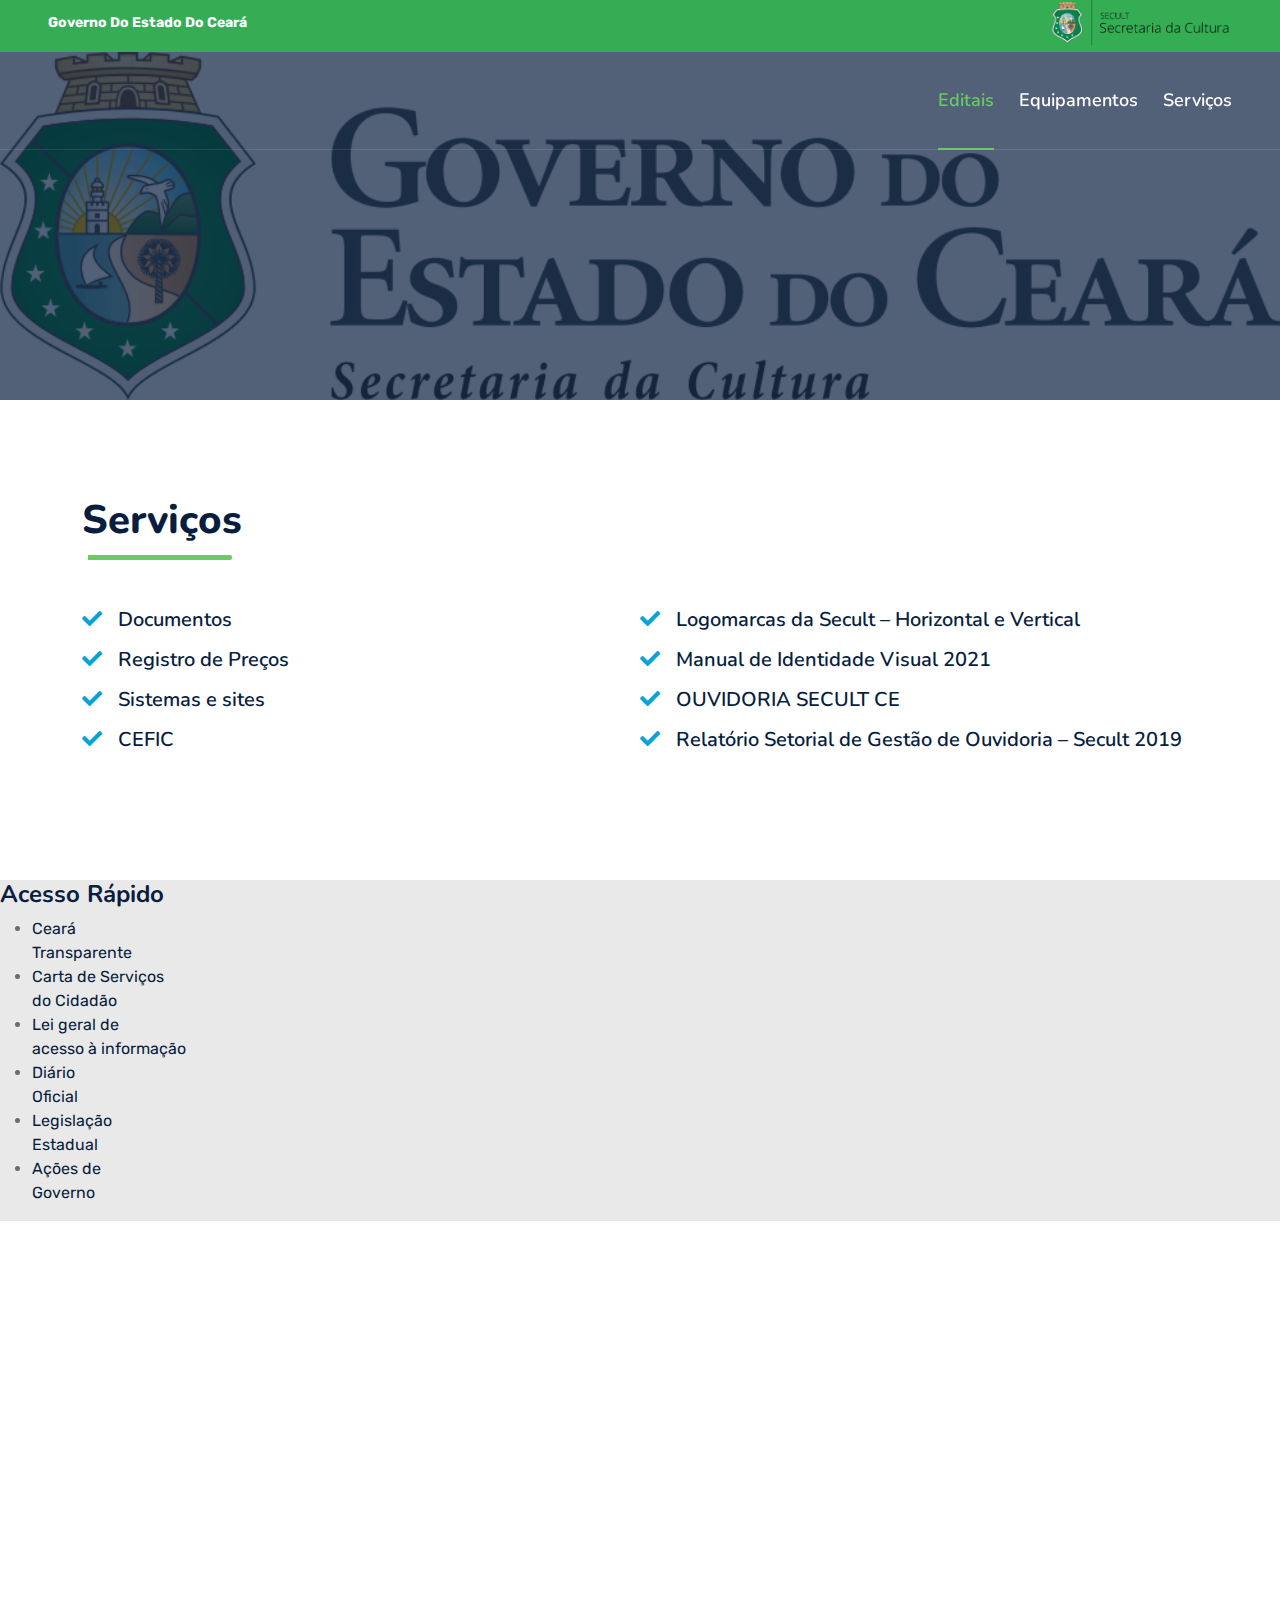
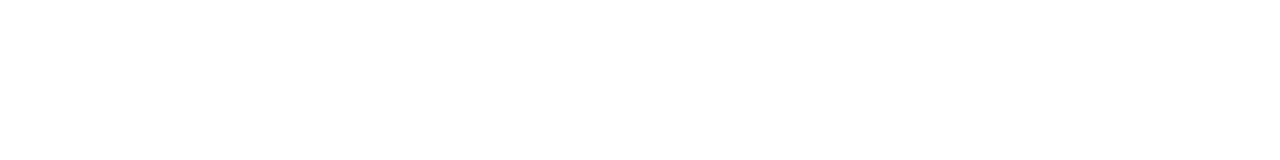
==== service.html @ 3d93ccb7 "Modificacao Servicos" ====
<!DOCTYPE html>
<html lang="en">

<head>
    <meta charset="utf-8">
    <title>Secretaria da Cultura</title>
    <meta content="width=device-width, initial-scale=1.0" name="viewport">
    <meta content="Free HTML Templates" name="keywords">
    <meta content="Free HTML Templates" name="description">

    <!-- Favicon -->
    <link href="img/favicon.ico" rel="icon">

    <!-- Google Web Fonts -->
    <link rel="preconnect" href="https://fonts.googleapis.com">
    <link rel="preconnect" href="https://fonts.gstatic.com" crossorigin>
    <link href="https://fonts.googleapis.com/css2?family=Nunito:wght@400;600;700;800&family=Rubik:wght@400;500;600;700&display=swap" rel="stylesheet">

    <!-- Icon Font Stylesheet -->
    <link href="https://cdnjs.cloudflare.com/ajax/libs/font-awesome/5.10.0/css/all.min.css" rel="stylesheet">
    <link href="https://cdn.jsdelivr.net/npm/bootstrap-icons@1.4.1/font/bootstrap-icons.css" rel="stylesheet">

    <!-- Libraries Stylesheet -->
    <link href="lib/owlcarousel/assets/owl.carousel.min.css" rel="stylesheet">
    <link href="lib/animate/animate.min.css" rel="stylesheet">

    <!-- Customized Bootstrap Stylesheet -->
    <link href="css/bootstrap.min.css" rel="stylesheet">

    <!-- Template Stylesheet -->
    <link href="css/style.css" rel="stylesheet">
</head>

<body>
    <!-- Spinner Start -->
    <div id="spinner" class="show bg-white position-fixed translate-middle w-100 vh-100 top-50 start-50 d-flex align-items-center justify-content-center">
        <div class="spinner"></div>
    </div>
    <!-- Spinner End -->

 <!-- Topbar Start -->
 <div class="container-fluid bg-secondary px-5 d-none d-lg-block">
    <div class="row gx-0">
        <div class="col-lg-8 text-center text-lg-start mb-2 mb-lg-0">
            <div class="d-inline-flex align-items-center" style="height: 45px;">
                <small class="me-3 text-light"></i>Governo Do Estado Do Ceará</small>
            </div>
        </div>
        <div class="col-lg-4 text-center text-lg-end">
            <div class="d-inline-flex align-items-center" style="height: 45px;">

                <img src="img/logo/secult-escura-2.png" width="180">
            </div>
        </div>
    </div>
</div>
<!-- Topbar End -->


<!-- Navbar & Carousel Start -->
<div class="container-fluid position-relative p-0">
    <nav class="navbar navbar-expand-lg navbar-dark px-5 py-3 py-lg-0">
        <button class="navbar-toggler" type="button" data-bs-toggle="collapse" data-bs-target="#navbarCollapse">
            <span class="fa fa-bars"></span>
        </button>
        <div class="collapse navbar-collapse" id="navbarCollapse">
            <div class="navbar-nav ms-auto py-0">
                <a href="index.html" class="nav-item nav-link active">Editais</a>
                <a href="equipamentos.html" class="nav-item nav-link">Equipamentos</a>
                <a href="service.html" class="nav-item nav-link">Serviços</a>
            </div>
           
        </div>
    </nav>

    <div id="header-carousel" class="carousel slide carousel-fade" data-bs-ride="carousel">
        <div class="carousel-inner">
            <div class="carousel-item active">
                <img class="w-100" src="img/logo/logoNova.png" alt="Image">
                <div class="carousel-caption d-flex flex-column align-items-center justify-content-center">
                    <div class="p-3" style="max-width: 900px;">
                       <!-- <h5 class="text-white text-uppercase mb-3 animated slideInDown">Lançamentos</h5>
                        <h1 class="display-1 text-white mb-md-4 animated zoomIn">Editais culturais</h1>-->
                    </div>
                </div>
            </div>
           
        </div>
       
    </div>
</div>
    <!-- Navbar End -->


    <!-- About Start -->
    <div class="container-fluid py-5 wow fadeInUp" data-wow-delay="0.1s">
        <div class="container py-5">
            <div class="row g-5">
                <div class="col-lg-12">
                    <div class="section-title position-relative pb-3 mb-5">
                        <h1 class="mb-0">Serviços</h1>
                    </div>

                    <div class="row g-0 mb-3">
                        <div class="col-sm-6 wow zoomIn" data-wow-delay="0.2s">
                            <h5 class="mb-3"><i class="fa fa-check text-primary me-3"></i><a href="https://www.secult.ce.gov.br/ultimas-noticias/menu-servicos/documentos/">Documentos</a></h5>
                            <h5 class="mb-3"><i class="fa fa-check text-primary me-3"></i><a href="http://www.portalcompras.ce.gov.br/compras/menu-registro-de-precos/?repeat=w3tc">Registro de Preços</a></h5>
                            <h5 class="mb-3"><i class="fa fa-check text-primary me-3"></i><a href="https://www.secult.ce.gov.br/ultimas-noticias/menu-servicos/sistemas-e-sites//">Sistemas e sites</a></h5>
                            <h5 class="mb-3"><i class="fa fa-check text-primary me-3"></i><a href="http://editais.cultura.ce.gov.br/edital-mecenas-do-ceara/#cefic">CEFIC</a></h5>
                        </div>
                        <div class="col-sm-6 wow zoomIn" data-wow-delay="0.2s">
                            <h5 class="mb-3"><i class="fa fa-check text-primary me-3"></i><a href="https://www.secult.ce.gov.br/wp-content/uploads/sites/43/2021/04/nova-logo-secult_Horizontal-e-Vertical.pdf">Logomarcas da Secult – Horizontal e Vertical</a></h5>
                            <h5 class="mb-3"><i class="fa fa-check text-primary me-3"></i><a href="https://www.secult.ce.gov.br/wp-content/uploads/sites/43/2021/04/Manual-de-Identidade-Visual-2021_GovernoCeara.pdf">Manual de Identidade Visual 2021</a></h5>
                            <h5 class="mb-3"><i class="fa fa-check text-primary me-3"></i><a href="https://www.secult.ce.gov.br/wp-content/uploads/sites/43/2022/03/DOE-DA-NOMEAÇÃO_RENATA.pdf">OUVIDORIA SECULT CE </a></h5>
                            <h5 class="mb-3"><i class="fa fa-check text-primary me-3"></i><a href="https://www.secult.ce.gov.br/wp-content/uploads/sites/43/2020/09/Relatório-Setorial-de-Gestão-de-Ouvidoria-Secult-2019.pdf">Relatório Setorial de Gestão de Ouvidoria – Secult 2019</a></h5>
                        </div>                        
                    </div>
                </div>
            </div>
        </div>
    </div>
    <!-- About End -->


    <!--acesso rapido start-->
    <section class="AcessoRapido">
        <div class="wrapper">
            <div class="row">
    
                <h4>Acesso Rápido</h4>
    
                <nav class="MenuAcessos">
                    <div class="acesso-rapido">
                        <ul id="menu-acesso-rapido-footer" class="menu">
                            <li id="menu-item-870" class="portal menu-item menu-item-type-custom menu-item-object-custom menu-item-870"><a href="https://cearatransparente.ce.gov.br" target="_blank"><i class="PortalTransparencia"></i>Ceará<br> Transparente</a></li>
                            <li id="menu-item-871" class="acesso menu-item menu-item-type-custom menu-item-object-custom menu-item-871"><a href="http://cartadeservicos.ce.gov.br/" target="_blank"><i class="AcessoCidadao"></i>Carta de Serviços<br>do Cidadão</a></li>
                            <li id="menu-item-872" class="lei menu-item menu-item-type-custom menu-item-object-custom menu-item-872"><a href="https://cearatransparente.ce.gov.br/portal-da-transparencia/acesso-a-informacao?locale=pt-BR" target="_blank"><i class="AcessoInformacao"></i>Lei geral de<br> acesso à informação</a></li>
                            <li id="menu-item-873" class="diario menu-item menu-item-type-custom menu-item-object-custom menu-item-873"><a href="http://pesquisa.doe.seplag.ce.gov.br/" target="_blank"><i class="DiarioOficial"></i>Diário<br> Oficial</a></li>
                            <li id="menu-item-874" class="legislacao menu-item menu-item-type-custom menu-item-object-custom menu-item-874"><a href="https://www.al.ce.gov.br/" target="_blank"><i class="Legislacao"></i>Legislação<br> Estadual</a></li>
                            <li id="menu-item-61919" class="acoes menu-item menu-item-type-post_type menu-item-object-page menu-item-61919"><a href="http://www.ceara.gov.br/governo/"><i class="AcoesGoverno"></i>Ações de<br> Governo</a></li>
                        </ul>
                    </div>                    
                </nav>
    
            </div>
        </div>
    </section>


    <!-- Vendor Start -->
    <div class="container-fluid py-5 wow fadeInUp" data-wow-delay="0.1s">
        <div class="container py-5 mb-5">
            <div class="bg-white">
                <div class="owl-carousel vendor-carousel">
                    <img src="img/vendor-1.jpg" alt="">
                    <img src="img/vendor-2.jpg" alt="">
                    <img src="img/vendor-3.jpg" alt="">
                    <img src="img/vendor-4.jpg" alt="">
                    <img src="img/vendor-5.jpg" alt="">
                    <img src="img/vendor-6.jpg" alt="">
                    <img src="img/vendor-7.jpg" alt="">
                    <img src="img/vendor-8.jpg" alt="">
                    <img src="img/vendor-9.jpg" alt="">
                </div>
            </div>
        </div>
    </div>

    <!-- Footer Start -->
    <div class="container-fluid bg-dark text-light mt-5 wow fadeInUp" data-wow-delay="0.1s">
        <div class="container">
            <div class="row gx-10 ">
                <div class="col-lg-12 col-md-6">
                    <div class="row gx-5">
                        <div class="col-lg-3 col-md-12 pt-5 mb-5">
                            <div class="section-title section-title-sm position-relative pb-3 mb-4">
                                <h4 class="text-light mb-0">Sede da Secult</h4>
                            </div>
                            <div class="d-flex mb-2">
                                <i class="bi bi-geo-alt text-white  me-2"></i>
                                <p class="mb-0">
                                    Rua Major Facundo, 500 – Centro
                                    Fortaleza, CE
                                    CEP: 60.025-100</p>
                            </div>
                            
                        </div>
                        <div class="col-lg-3 col-md-12 pt-0 pt-lg-5 mb-5">
                            <div class="section-title section-title-sm position-relative pb-3 mb-4">
                                <h4 class="text-light mb-0">Nossos canais</h4>
                            </div>
                            <div class="link-animated d-flex flex-column justify-content-start">
                                <div class="d-flex mb-2">
                                    <i class="bi bi-envelope-open text-white me-2"></i>
                                    <p class="mb-0">SECULT.CE.GOV.BR</p>
                                </div>
                            </div>
                        </div>
                    
                        <div class="col-lg-3 col-md-12 pt-0 pt-lg-5 mb-5">
                            <div class="section-title section-title-sm position-relative pb-3 mb-4">
                                <h4 class="text-light mb-0">Horário de atendimento</h4>
                            </div>
                            <div class="link-animated d-flex flex-column justify-content-start">
                                <div class="d-flex mb-2">
                                    <i class="bi bi-telephone text-white  me-2"></i>
                                    <p class="mb-0">
                                        De segunda a sexta 08 ás 17 horas</p>
                                </div>
                            </div>
                        </div>
                           <div class="col-lg-3 col-md-12 pt-0 pt-lg-5 mb-5">
                            <div class="d-flex mt-4">
                                <a class="btn btn-secondary btn-square me-2" href="https://www.facebook.com/secultceara/"><i class="fab fa-facebook-f fw-normal"></i></a>
                                <a class="btn btn-secondary btn-square me-2" href="https://instagram.com/secultceara" ><i class="fab fa-linkedin-in fw-normal"></i></a>
                                <a class="btn btn-secondary btn-square" href="https://www.youtube.com/channel/UCVckZREupHqHkoS7MmxwH9w"><i class="fab fa-instagram fw-normal"></i></a>
                            </div>
                        </div>
                    </div>
                </div>
            </div>
        </div>
    </div>
    <!-- Footer End -->


    <!-- JavaScript Libraries -->
    <script src="https://code.jquery.com/jquery-3.4.1.min.js"></script>
    <script src="https://cdn.jsdelivr.net/npm/bootstrap@5.0.0/dist/js/bootstrap.bundle.min.js"></script>
    <script src="lib/wow/wow.min.js"></script>
    <script src="lib/easing/easing.min.js"></script>
    <script src="lib/waypoints/waypoints.min.js"></script>
    <script src="lib/counterup/counterup.min.js"></script>
    <script src="lib/owlcarousel/owl.carousel.min.js"></script>

    <!-- Template Javascript -->
    <script src="js/main.js"></script>
</body>

</html>
---- css/style.css ----
/********** Template CSS **********/
:root {
    --primary: #6bca62;
    --secondary: #34AD54;
    --light: #EEF9FF;
    --dark: #091E3E;
    --dark2: #e70aa5;
}

.AcessoRapido {
    padding-top: 0;
    background-color: #e9e9e9;
}

/*** Spinner ***/
.spinner {
    width: 40px;
    height: 40px;
    background: var(--primary);
    margin: 100px auto;
    -webkit-animation: sk-rotateplane 1.2s infinite ease-in-out;
    animation: sk-rotateplane 1.2s infinite ease-in-out;
}

@-webkit-keyframes sk-rotateplane {
    0% {
        -webkit-transform: perspective(120px)
    }
    50% {
        -webkit-transform: perspective(120px) rotateY(180deg)
    }
    100% {
        -webkit-transform: perspective(120px) rotateY(180deg) rotateX(180deg)
    }
}

@keyframes sk-rotateplane {
    0% {
        transform: perspective(120px) rotateX(0deg) rotateY(0deg);
        -webkit-transform: perspective(120px) rotateX(0deg) rotateY(0deg)
    }
    50% {
        transform: perspective(120px) rotateX(-180.1deg) rotateY(0deg);
        -webkit-transform: perspective(120px) rotateX(-180.1deg) rotateY(0deg)
    }
    100% {
        transform: perspective(120px) rotateX(-180deg) rotateY(-179.9deg);
        -webkit-transform: perspective(120px) rotateX(-180deg) rotateY(-179.9deg);
    }
}

#spinner {
    opacity: 0;
    visibility: hidden;
    transition: opacity .5s ease-out, visibility 0s linear .5s;
    z-index: 99999;
}

#spinner.show {
    transition: opacity .5s ease-out, visibility 0s linear 0s;
    visibility: visible;
    opacity: 1;
}


/*** Heading ***/
h1,
h2,
.fw-bold {
    font-weight: 800 !important;
}

h3,
h4,
.fw-semi-bold {
    font-weight: 700 !important;
}

h5,
h6,
.fw-medium {
    font-weight: 600 !important;
}


/*** Button ***/
.btn {
    font-family: 'Nunito', sans-serif;
    font-weight: 600;
    transition: .5s;
}

.btn-primary,
.btn-secondary {
    color: #FFFFFF;
    box-shadow: inset 0 0 0 50px transparent;
}

.btn-primary:hover {
    box-shadow: inset 0 0 0 0 var(--primary);
}

.btn-secondary:hover {
    box-shadow: inset 0 0 0 0 var(--secondary);
}

.btn-square {
    width: 36px;
    height: 36px;
}

.btn-sm-square {
    width: 30px;
    height: 30px;
}

.btn-lg-square {
    width: 48px;
    height: 48px;
}

.btn-square,
.btn-sm-square,
.btn-lg-square {
    padding-left: 0;
    padding-right: 0;
    text-align: center;
}


/*** Navbar ***/
.navbar-dark .navbar-nav .nav-link {
    font-family: 'Nunito', sans-serif;
    position: relative;
    margin-left: 25px;
    padding: 35px 0;
    color: #ffffff;
    font-size: 18px;
    font-weight: 600;
    outline: none;
    transition: .5s;
}

.sticky-top.navbar-dark .navbar-nav .nav-link {
    padding: 20px 0;
    color: var(--dark);
}

.navbar-dark .navbar-nav .nav-link:hover,
.navbar-dark .navbar-nav .nav-link.active {
    color: var(--primary);
}

.navbar-dark .navbar-brand h1 {
    color: #FFFFFF;
}

.navbar-dark .navbar-toggler {
    color: var(--primary) !important;
    border-color: var(--primary) !important;
}

@media (max-width: 991.98px) {
    .sticky-top.navbar-dark {
        position: relative;
        background: #FFFFFF;
    }

    .navbar-dark .navbar-nav .nav-link,
    .navbar-dark .navbar-nav .nav-link.show,
    .sticky-top.navbar-dark .navbar-nav .nav-link {
        padding: 10px 0;
        color: var(--dark);
    }

    .navbar-dark .navbar-brand h1 {
        color: var(--primary);
    }
}

@media (min-width: 992px) {
    .navbar-dark {
        position: absolute;
        width: 100%;
        top: 0;
        left: 0;
        border-bottom: 1px solid rgba(256, 256, 256, .1);
        z-index: 999;
    }
    
    .sticky-top.navbar-dark {
        position: fixed;
        background: #FFFFFF;
    }

    .navbar-dark .navbar-nav .nav-link::before {
        position: absolute;
        content: "";
        width: 0;
        height: 2px;
        bottom: -1px;
        left: 50%;
        background: var(--primary);
        transition: .5s;
    }

    .navbar-dark .navbar-nav .nav-link:hover::before,
    .navbar-dark .navbar-nav .nav-link.active::before {
        width: 100%;
        left: 0;
    }

    .navbar-dark .navbar-nav .nav-link.nav-contact::before {
        display: none;
    }

    .sticky-top.navbar-dark .navbar-brand h1 {
        color: var(--primary);
    }
}


/*** Carousel ***/
.carousel-caption {
    top: 0;
    left: 0;
    right: 0;
    bottom: 0;
    background: rgba(9, 30, 62, .7);
    z-index: 1;
}

@media (max-width: 576px) {
    .carousel-caption h5 {
        font-size: 14px;
        font-weight: 500 !important;
    }

    .carousel-caption h1 {
        font-size: 30px;
        font-weight: 600 !important;
    }
}

.carousel-control-prev,
.carousel-control-next {
    width: 10%;
}

.carousel-control-prev-icon,
.carousel-control-next-icon {
    width: 3rem;
    height: 3rem;
}


/*** Section Title ***/
.section-title::before {
    position: absolute;
    content: "";
    width: 150px;
    height: 5px;
    left: 0;
    bottom: 0;
    background: var(--primary);
    border-radius: 2px;
}

.section-title.text-center::before {
    left: 50%;
    margin-left: -75px;
}

.section-title.section-title-sm::before {
    width: 90px;
    height: 3px;
}

.section-title::after {
    position: absolute;
    content: "";
    width: 6px;
    height: 5px;
    bottom: 0px;
    background: #FFFFFF;
    -webkit-animation: section-title-run 5s infinite linear;
    animation: section-title-run 5s infinite linear;
}

.section-title.section-title-sm::after {
    width: 4px;
    height: 3px;
}

.section-title.text-center::after {
    -webkit-animation: section-title-run-center 5s infinite linear;
    animation: section-title-run-center 5s infinite linear;
}

.section-title.section-title-sm::after {
    -webkit-animation: section-title-run-sm 5s infinite linear;
    animation: section-title-run-sm 5s infinite linear;
}

@-webkit-keyframes section-title-run {
    0% {left: 0; } 50% { left : 145px; } 100% { left: 0; }
}

@-webkit-keyframes section-title-run-center {
    0% { left: 50%; margin-left: -75px; } 50% { left : 50%; margin-left: 45px; } 100% { left: 50%; margin-left: -75px; }
}

@-webkit-keyframes section-title-run-sm {
    0% {left: 0; } 50% { left : 85px; } 100% { left: 0; }
}


/*** Service ***/
.service-item {
    position: relative;
    height: 300px;
    padding: 0 30px;
    transition: .5s;
}

.service-item .service-icon {
    margin-bottom: 30px;
    width: 60px;
    height: 60px;
    display: flex;
    align-items: center;
    justify-content: center;
    background: var(--primary);
    border-radius: 2px;
    transform: rotate(-45deg);
}

.service-item .service-icon i {
    transform: rotate(45deg);
}

.service-item a.btn {
    position: absolute;
    width: 60px;
    bottom: -48px;
    left: 50%;
    margin-left: -30px;
    opacity: 0;
}

.service-item:hover a.btn {
    bottom: -24px;
    opacity: 1;
}


/*** Testimonial ***/
.testimonial-carousel .owl-dots {
    margin-top: 15px;
    display: flex;
    align-items: flex-end;
    justify-content: center;
}

.testimonial-carousel .owl-dot {
    position: relative;
    display: inline-block;
    margin: 0 5px;
    width: 15px;
    height: 15px;
    background: #DDDDDD;
    border-radius: 2px;
    transition: .5s;
}

.testimonial-carousel .owl-dot.active {
    width: 30px;
    background: var(--primary);
}

.testimonial-carousel .owl-item.center {
    position: relative;
    z-index: 1;
}

.testimonial-carousel .owl-item .testimonial-item {
    transition: .5s;
}

.testimonial-carousel .owl-item.center .testimonial-item {
    background: #FFFFFF !important;
    box-shadow: 0 0 30px #DDDDDD;
}


/*** Team ***/
.team-item {
    transition: .5s;
}

.team-social {
    position: absolute;
    width: 100%;
    height: 100%;
    top: 0;
    left: 0;
    display: flex;
    align-items: center;
    justify-content: center;
    transition: .5s;
}

.team-social a.btn {
    position: relative;
    margin: 0 3px;
    margin-top: 100px;
    opacity: 0;
}

.team-item:hover {
    box-shadow: 0 0 30px #DDDDDD;
}

.team-item:hover .team-social {
    background: rgba(9, 30, 62, .7);
}

.team-item:hover .team-social a.btn:first-child {
    opacity: 1;
    margin-top: 0;
    transition: .3s 0s;
}

.team-item:hover .team-social a.btn:nth-child(2) {
    opacity: 1;
    margin-top: 0;
    transition: .3s .05s;
}

.team-item:hover .team-social a.btn:nth-child(3) {
    opacity: 1;
    margin-top: 0;
    transition: .3s .1s;
}

.team-item:hover .team-social a.btn:nth-child(4) {
    opacity: 1;
    margin-top: 0;
    transition: .3s .15s;
}

.team-item .team-img img,
.blog-item .blog-img img  {
    transition: .5s;
}

.team-item:hover .team-img img,
.blog-item:hover .blog-img img {
    transform: scale(1.15);
}


/*** Miscellaneous ***/
@media (min-width: 991.98px) {
    .facts {
        position: relative;
        margin-top: -75px;
        z-index: 1;
    }
}

.back-to-top {
    position: fixed;
    display: none;
    right: 45px;
    bottom: 45px;
    z-index: 99;
}

.bg-header {
    background: linear-gradient(rgba(9, 30, 62, .7), rgba(9, 30, 62, .7)), url(../img/carousel-1.jpg) center center no-repeat;
    background-size: cover;
}

.link-animated a {
    transition: .5s;
}

.link-animated a:hover {
    padding-left: 10px;
}

@media (min-width: 767.98px) {
    .footer-about {
        margin-bottom: -75px;
    }
}
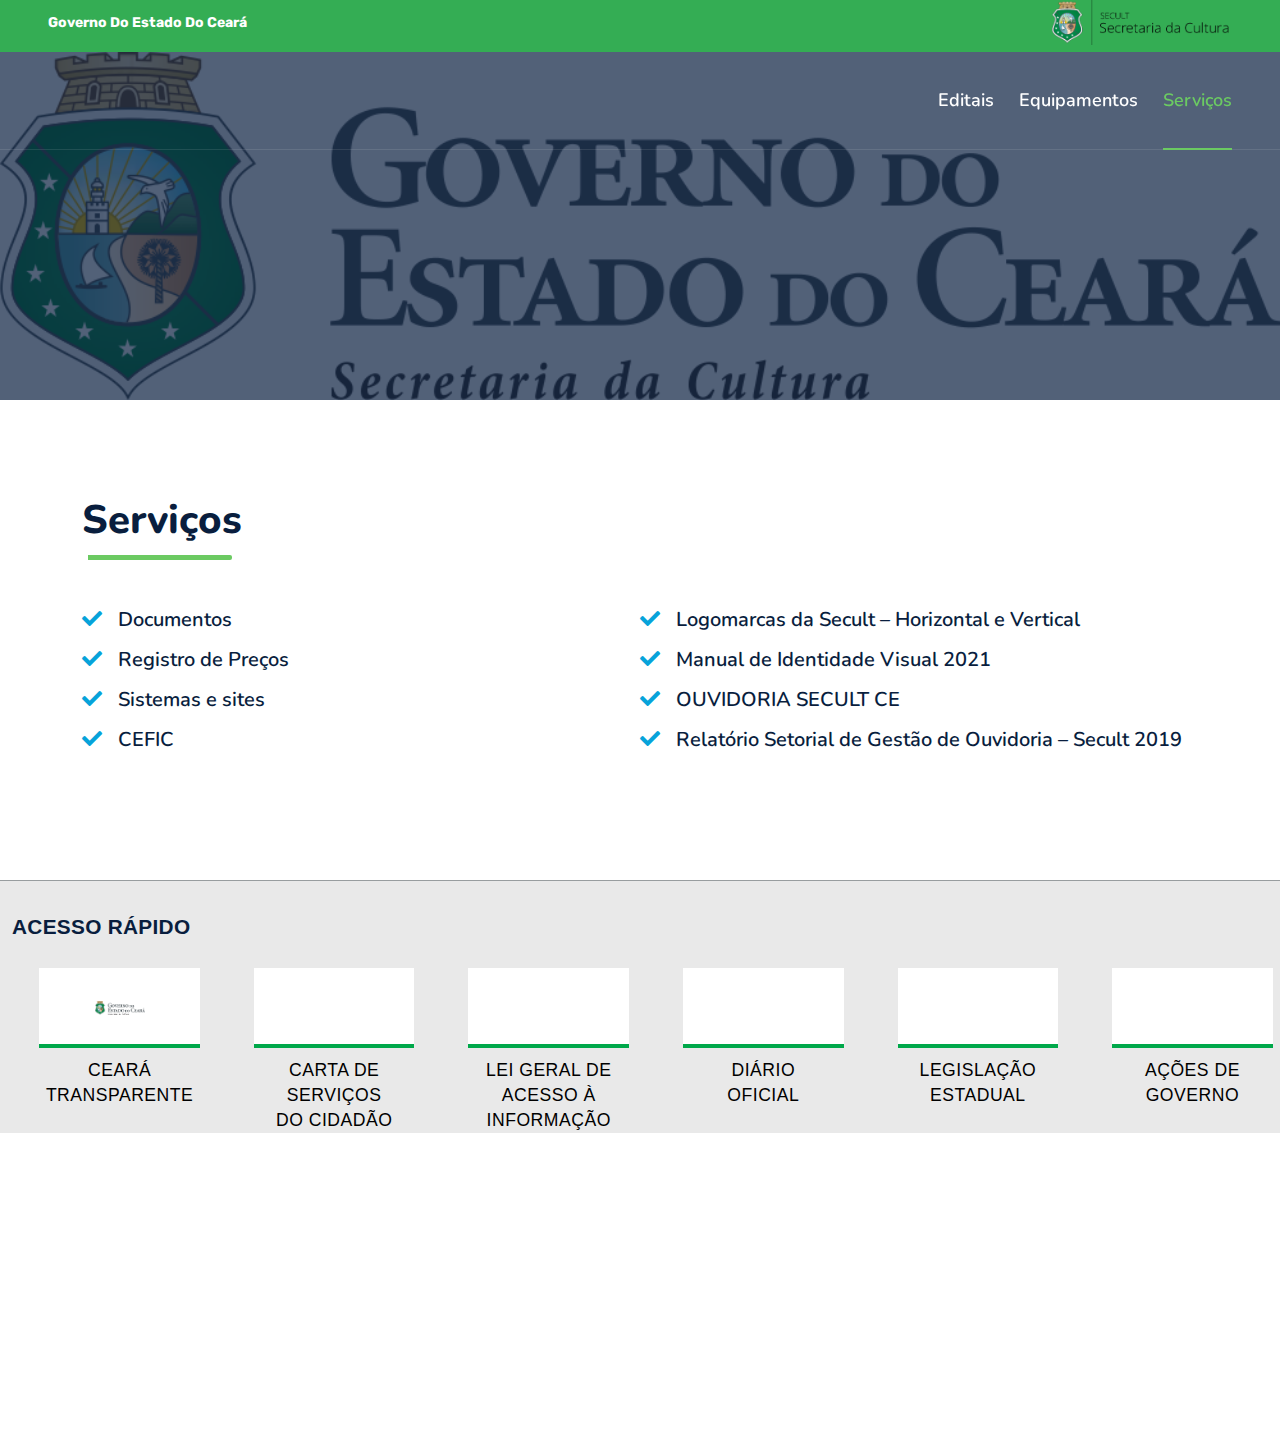
==== commit 443179f3: "Modificacao acesso rapido" ====
--- a/service.html
+++ b/service.html
@@ -65,9 +65,9 @@
         </button>
         <div class="collapse navbar-collapse" id="navbarCollapse">
             <div class="navbar-nav ms-auto py-0">
-                <a href="index.html" class="nav-item nav-link active">Editais</a>
+                <a href="index.html" class="nav-item nav-link ">Editais</a>
                 <a href="equipamentos.html" class="nav-item nav-link">Equipamentos</a>
-                <a href="service.html" class="nav-item nav-link">Serviços</a>
+                <a href="service.html" class="nav-item nav-link active">Serviços</a>
             </div>
            
         </div>
@@ -84,9 +84,7 @@
                     </div>
                 </div>
             </div>
-           
-        </div>
-       
+        </div>
     </div>
 </div>
     <!-- Navbar End -->
@@ -119,10 +117,12 @@
             </div>
         </div>
     </div>
+         <!--acesso rapido start-->
+      
     <!-- About End -->
-
-
-    <!--acesso rapido start-->
+   
+
+    <!--Mudanças-->
     <section class="AcessoRapido">
         <div class="wrapper">
             <div class="row">
@@ -137,34 +137,18 @@
                             <li id="menu-item-872" class="lei menu-item menu-item-type-custom menu-item-object-custom menu-item-872"><a href="https://cearatransparente.ce.gov.br/portal-da-transparencia/acesso-a-informacao?locale=pt-BR" target="_blank"><i class="AcessoInformacao"></i>Lei geral de<br> acesso à informação</a></li>
                             <li id="menu-item-873" class="diario menu-item menu-item-type-custom menu-item-object-custom menu-item-873"><a href="http://pesquisa.doe.seplag.ce.gov.br/" target="_blank"><i class="DiarioOficial"></i>Diário<br> Oficial</a></li>
                             <li id="menu-item-874" class="legislacao menu-item menu-item-type-custom menu-item-object-custom menu-item-874"><a href="https://www.al.ce.gov.br/" target="_blank"><i class="Legislacao"></i>Legislação<br> Estadual</a></li>
-                            <li id="menu-item-61919" class="acoes menu-item menu-item-type-post_type menu-item-object-page menu-item-61919"><a href="http://www.ceara.gov.br/governo/"><i class="AcoesGoverno"></i>Ações de<br> Governo</a></li>
+                            <li id="menu-item-61919" class="acoes menu-item menu-item-type-post_type menu-item-object-page menu-item-61919"><a href="https://www.ceara.gov.br/governo/"><i class="AcoesGoverno"></i>Ações de<br> Governo</a></li>
                         </ul>
                     </div>                    
                 </nav>
     
             </div>
         </div>
+        
+           
     </section>
-
-
-    <!-- Vendor Start -->
-    <div class="container-fluid py-5 wow fadeInUp" data-wow-delay="0.1s">
-        <div class="container py-5 mb-5">
-            <div class="bg-white">
-                <div class="owl-carousel vendor-carousel">
-                    <img src="img/vendor-1.jpg" alt="">
-                    <img src="img/vendor-2.jpg" alt="">
-                    <img src="img/vendor-3.jpg" alt="">
-                    <img src="img/vendor-4.jpg" alt="">
-                    <img src="img/vendor-5.jpg" alt="">
-                    <img src="img/vendor-6.jpg" alt="">
-                    <img src="img/vendor-7.jpg" alt="">
-                    <img src="img/vendor-8.jpg" alt="">
-                    <img src="img/vendor-9.jpg" alt="">
-                </div>
-            </div>
-        </div>
-    </div>
+   
+    <!-- Final mudanças -->
 
     <!-- Footer Start -->
     <div class="container-fluid bg-dark text-light mt-5 wow fadeInUp" data-wow-delay="0.1s">
--- a/css/style.css
+++ b/css/style.css
@@ -6,11 +6,160 @@
     --dark: #091E3E;
     --dark2: #e70aa5;
 }
-
+/*inserindo config para acesso rápido*/
 .AcessoRapido {
     padding-top: 0;
     background-color: #e9e9e9;
-}
+  }
+  
+  /* line 9, resources/sass/components/_acesso-rapido.scss */
+  .AcessoRapido .row {
+    margin: 0;
+    border-top: 1px solid rgba(72, 81, 86, 0.5);
+  }
+  
+  /* line 14, resources/sass/components/_acesso-rapido.scss */
+  .AcessoRapido h4 {
+    /* Positioning */
+    margin: 25px 0;
+    /* Typography */
+    font-size: 1.6em;
+    margin: 25px 0 20px;
+    text-transform: uppercase;
+    letter-spacing: 0.3px;
+    font: 1.3em/1.4em "OpenSans-ExtraBold", Helvetica, Arial, sans-serif;
+    line-height: 2;
+  }
+  
+  /* line 26, resources/sass/components/_acesso-rapido.scss */
+  .AcessoRapido .menu {
+    /* Positioning */
+    margin: 0 -30px;
+    /* Typography */
+    text-align: center;
+  }
+  
+  /* line 33, resources/sass/components/_acesso-rapido.scss */
+  .AcessoRapido .menu-item {
+    /* Positioning */
+    display: inline-block;
+    vertical-align: top;
+    /* Box-model */
+    padding: 0 25px;
+    width: 16.4%;
+  }
+  
+  /* line 46, resources/sass/components/_acesso-rapido.scss */
+  .AcessoRapido .menu-item a {
+    /* Typography */
+    font: 1.1em/1.4em "OpenSans-Bold", Helvetica, Arial, sans-serif;
+    letter-spacing: .5px;
+    text-transform: uppercase;
+    color: #000;
+  }
+  
+  /* line 57, resources/sass/components/_acesso-rapido.scss */
+  .AcessoRapido .menu-item i {
+    /* Positioning */
+    margin-bottom: 10px;
+    position: relative;
+    display: block;
+    /* Box-model */
+    width: 100%;
+    height: 80px;
+    /* Visual */
+    background-color: #fff;
+  }
+  
+  /* line 67, resources/sass/components/_acesso-rapido.scss */
+  .AcessoRapido .menu-item i:after {
+    /* Positioning */
+    position: absolute;
+    display: block;
+    bottom: 0;
+    left: 0;
+    right: 0;
+    /* Box-model */
+    height: 4px;
+    /* Visual */
+    background-color: #00a84a;
+    /* Misc */
+    content: '';
+    -webkit-transition: height 0.2s ease-in-out;
+    transition: height 0.2s ease-in-out;
+  }
+  
+  /* line 142, resources/sass/components/_acesso-rapido.scss */
+  .AcessoRapido .menu-item i.PortalTransparencia {
+    background: url(../img/logo/logoNova.png) center center no-repeat #fff;
+  }
+  
+  /* line 146, resources/sass/components/_acesso-rapido.scss */
+  .AcessoRapido .menu-item i.AcessoCidadao {
+    background: url(../images/ico-acesso-rapido/acesso-cidadao.svg) center center no-repeat #fff;
+  }
+  
+  /* line 150, resources/sass/components/_acesso-rapido.scss */
+  .AcessoRapido .menu-item i.AcessoInformacao {
+    background: url(../images/ico-acesso-rapido/lei-geral-de-acesso-informacao.svg) center center no-repeat #fff;
+  }
+  
+  /* line 154, resources/sass/components/_acesso-rapido.scss */
+  .AcessoRapido .menu-item i.DiarioOficial {
+    background: url(../images/ico-acesso-rapido/diario-oficial.svg) center center no-repeat #fff;
+  }
+  
+  /* line 158, resources/sass/components/_acesso-rapido.scss */
+  .AcessoRapido .menu-item i.Legislacao {
+    background: url(../images/ico-acesso-rapido/legislacao-estadual.svg) center center no-repeat #fff;
+  }
+  
+  /* line 162, resources/sass/components/_acesso-rapido.scss */
+  .AcessoRapido .menu-item i.AcoesGoverno {
+    background: url(../images/ico-acesso-rapido/acoes-de-governo.svg) center center no-repeat #fff;
+  }
+  
+  /* line 166, resources/sass/components/_acesso-rapido.scss */
+  .AcessoRapido .menu-item i.PortalTransparencia:after {
+    background: url(../images/ico-acesso-rapido/portal-da-transparencia-.svg) center bottom 15px no-repeat #00a84a;
+    background-size: 50px !important;
+  }
+  
+  /* line 171, resources/sass/components/_acesso-rapido.scss */
+  .AcessoRapido .menu-item i.AcessoCidadao:after {
+    background: url(../images/ico-acesso-rapido/acesso-cidadao-.svg) center bottom 15px no-repeat #00a84a;
+    background-size: 50px !important;
+  }
+  
+  /* line 176, resources/sass/components/_acesso-rapido.scss */
+  .AcessoRapido .menu-item i.AcessoInformacao:after {
+    background: url(../images/ico-acesso-rapido/lei-geral-de-acesso-informacao-.svg) center bottom 15px no-repeat #00a84a;
+    background-size: 50px !important;
+  }
+  
+  /* line 181, resources/sass/components/_acesso-rapido.scss */
+  .AcessoRapido .menu-item i.DiarioOficial:after {
+    background: url(../images/ico-acesso-rapido/diario-oficial-.svg) center bottom 15px no-repeat #00a84a;
+    background-size: 50px !important;
+  }
+  
+  /* line 186, resources/sass/components/_acesso-rapido.scss */
+  .AcessoRapido .menu-item i.Legislacao:after {
+    background: url(../images/ico-acesso-rapido/legislacao-estadual-.svg) center bottom 15px no-repeat #00a84a;
+    background-size: 50px !important;
+  }
+  
+  /* line 191, resources/sass/components/_acesso-rapido.scss */
+  .AcessoRapido .menu-item i.AcoesGoverno:after {
+    background: url(../images/ico-acesso-rapido/acoes-de-governo-.svg) center bottom 15px no-repeat #00a84a;
+    background-size: 50px !important;
+  }
+  
+  /* line 195, resources/sass/components/_acesso-rapido.scss */
+  .AcessoRapido .menu-item i {
+    background-size: 50px !important;
+  }
+  
 
 /*** Spinner ***/
 .spinner {
